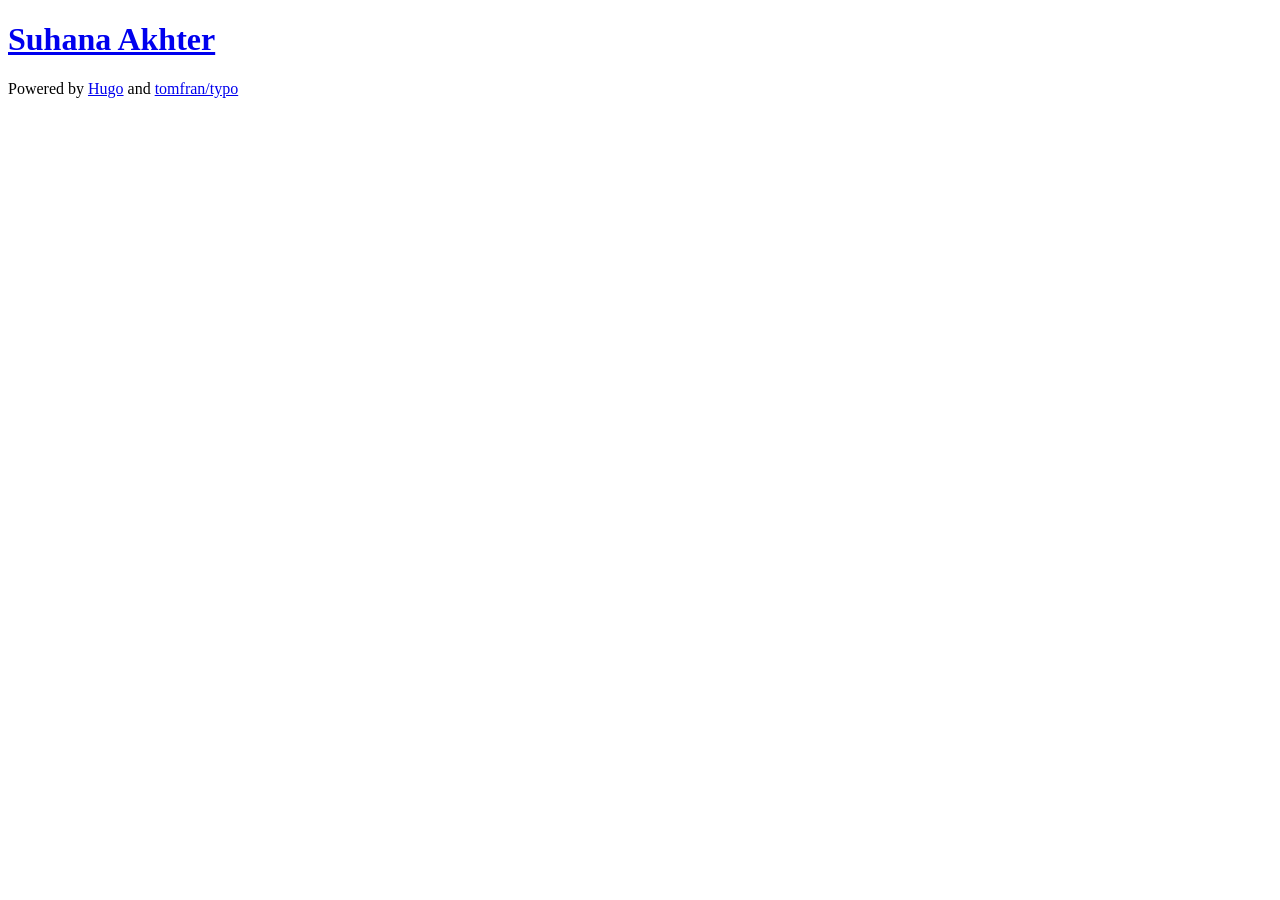
==== public/index.html @ 9b9d2e80 "Initial site" ====
<!DOCTYPE html>
<html lang="en-us"
  dir="ltr">

<head><script src="/livereload.js?mindelay=10&amp;v=2&amp;port=1313&amp;path=livereload" data-no-instant defer></script>
  <meta charset="utf-8">
<meta name="viewport" content="width=device-width">








    






<link rel="icon" type="image/ico" href="http://localhost:1313/favicon.ico">
<link rel="icon" type="image/png" sizes="16x16" href="http://localhost:1313/favicon-16x16.png">
<link rel="icon" type="image/png" sizes="32x32" href="http://localhost:1313/favicon-32x32.png">
<link rel="icon" type="image/png" sizes="192x192" href="http://localhost:1313/android-chrome-192x192.png">
<link rel="apple-touch-icon" sizes="180x180" href="http://localhost:1313/apple-touch-icon.png">

<link rel="alternate" type="application/rss+xml" href="http://localhost:1313/index.xml" title="Suhana Akhter">
<meta name="description" content=""/>



<title>
    
    Suhana Akhter
    
</title>

<link rel="canonical" href="http://localhost:1313/"/>

<meta property="og:url" content="http://localhost:1313/">
  <meta property="og:site_name" content="Suhana Akhter">
  <meta property="og:title" content="Home">
  <meta property="og:locale" content="en_us">
  <meta property="og:type" content="website">












<link rel="stylesheet" href="/assets/combined.min.3b167c51eaff9674e118d04a2176a278c4903ef19c67c651c6eb0e6cb7b6145f.css" media="all">











    




	<meta name="generator" content="Hugo 0.170.1">
</head>



<body class="auto">

  <div class="content">
    <header>
      

<div class="header">

    

    <h1 class="header-title">
        <a href="http://localhost:1313/">Suhana Akhter</a>
    </h1>

    <div class="header-menu">
        

        
    </div>

    

</div>

    </header>

    <main class="main">
      














</div>


    </main>
  </div>

  
  





    




  <footer>
    

    
    





    




    
    <p>Powered by
        <a href="https://gohugo.io/">Hugo</a>
        and
        <a href="https://github.com/tomfran/typo">tomfran/typo</a>
    </p>
    
    
    


  </footer>

  
</body>

<script defer src="/js/copy-code.js"></script>
</html>
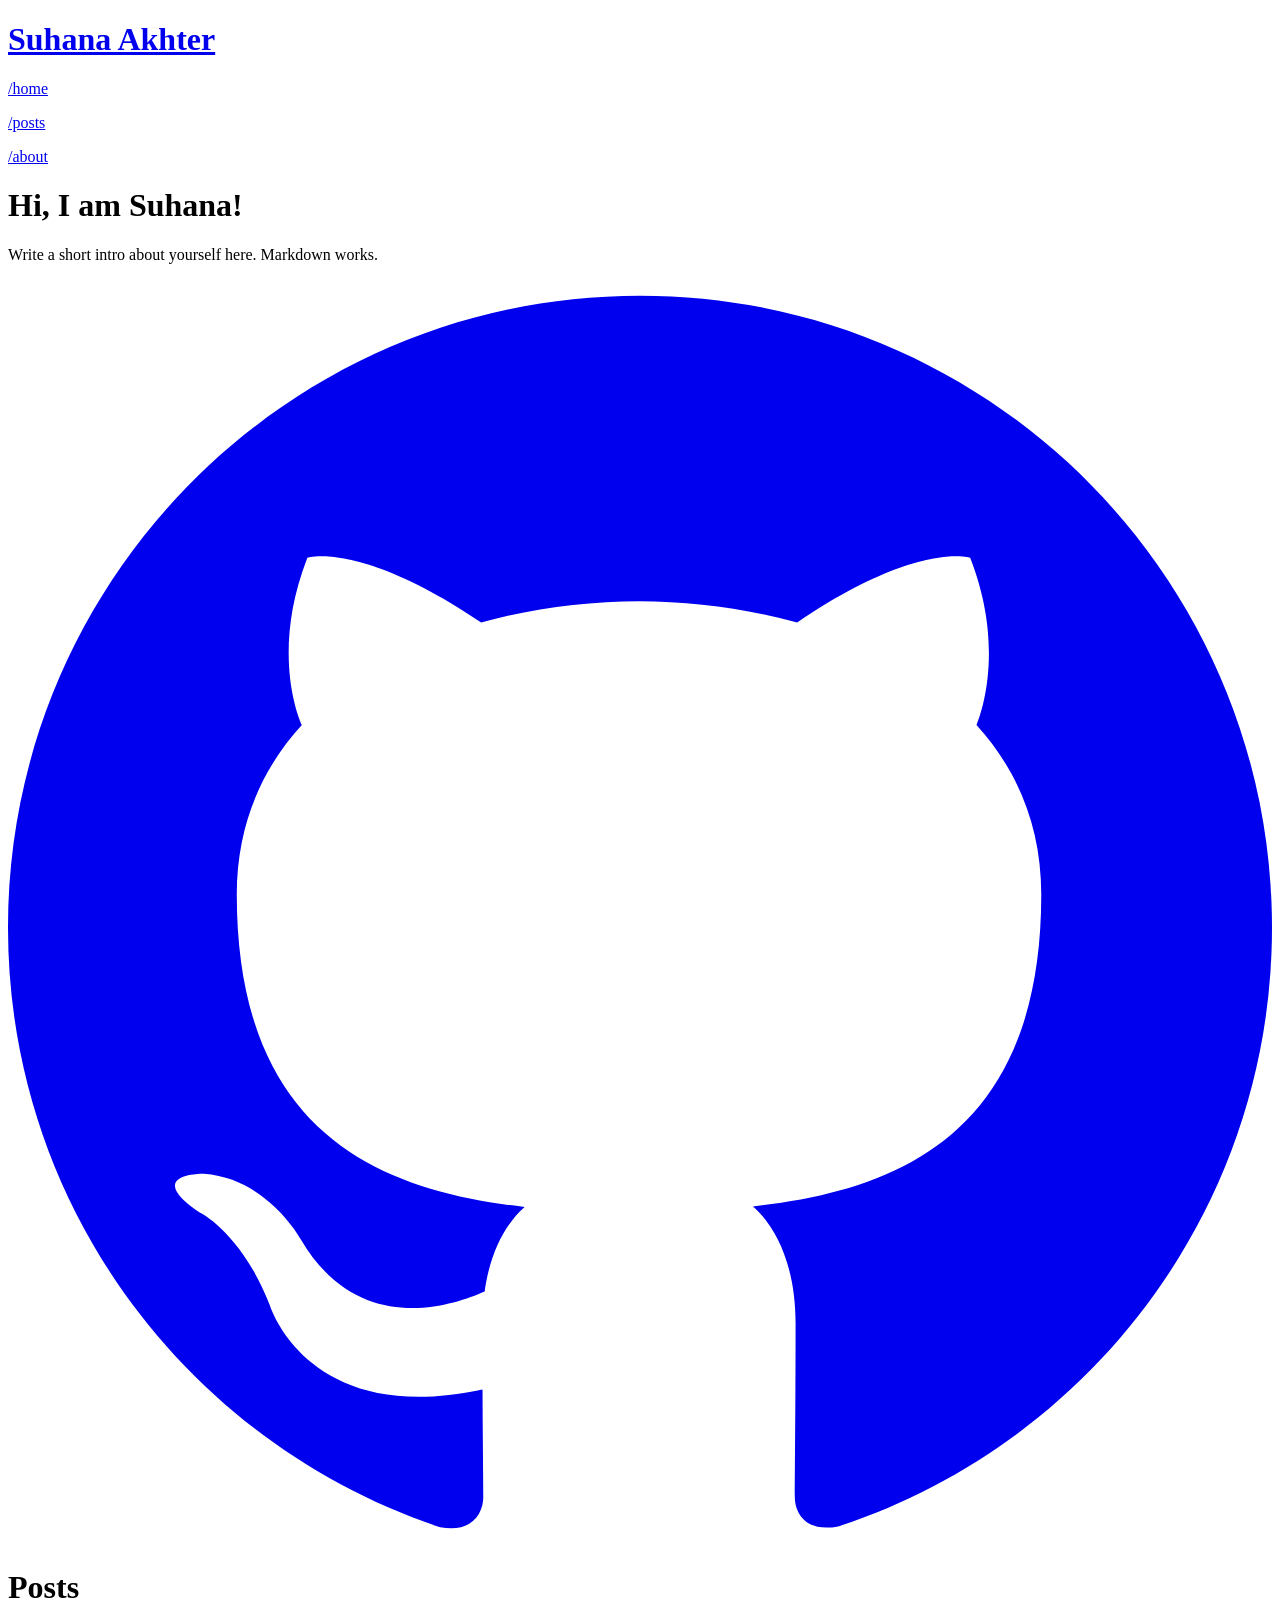
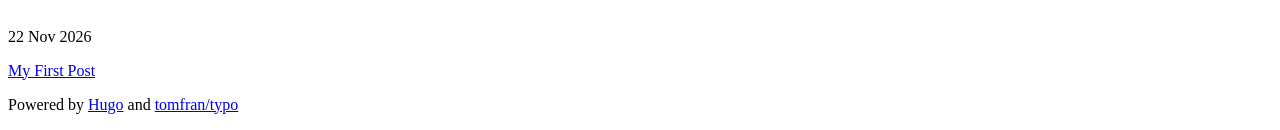
==== commit 9b054c12: "Add content and deploy workflow" ====
--- a/public/index.html
+++ b/public/index.html
@@ -27,7 +27,7 @@
 <link rel="apple-touch-icon" sizes="180x180" href="http://localhost:1313/apple-touch-icon.png">
 
 <link rel="alternate" type="application/rss+xml" href="http://localhost:1313/index.xml" title="Suhana Akhter">
-<meta name="description" content=""/>
+<meta name="description" content="Suhana Akhter&#39;s personal website"/>
 
 
 
@@ -42,6 +42,7 @@
 <meta property="og:url" content="http://localhost:1313/">
   <meta property="og:site_name" content="Suhana Akhter">
   <meta property="og:title" content="Home">
+  <meta property="og:description" content="Suhana Akhter&#39;s personal website">
   <meta property="og:locale" content="en_us">
   <meta property="og:type" content="website">
 
@@ -78,7 +79,7 @@
 
 
 
-<body class="auto">
+<body >
 
   <div class="content">
     <header>
@@ -96,6 +97,32 @@
         
 
         
+        
+
+        <p
+            class="small  bold ">
+            <a href="/" >
+                /home
+            </a>
+        </p>
+        
+
+        <p
+            class="small ">
+            <a href="/posts" >
+                /posts
+            </a>
+        </p>
+        
+
+        <p
+            class="small ">
+            <a href="/about" >
+                /about
+            </a>
+        </p>
+        
+        
     </div>
 
     
@@ -112,14 +139,69 @@
 
 
 
-
-
-
-
-
-
-
-
+<div class="intro">
+    
+    <h1>Hi, I am Suhana!</h1>
+    
+
+    
+    <p>Write a short intro about yourself here. Markdown works.</p>
+    
+</div>
+
+
+
+
+
+<div class="social-icons">
+    <a href="https://github.com/SuhanaAkhter" target="_blank"
+        rel="noopener noreferrer me"
+        title="Github">
+        <svg role="img" fill="currentColor" viewBox="0 0 24 24" xmlns="http://www.w3.org/2000/svg"><title>GitHub</title><path d="M12 .297c-6.63 0-12 5.373-12 12 0 5.303 3.438 9.8 8.205 11.385.6.113.82-.258.82-.577 0-.285-.01-1.04-.015-2.04-3.338.724-4.042-1.61-4.042-1.61C4.422 18.07 3.633 17.7 3.633 17.7c-1.087-.744.084-.729.084-.729 1.205.084 1.838 1.236 1.838 1.236 1.07 1.835 2.809 1.305 3.495.998.108-.776.417-1.305.76-1.605-2.665-.3-5.466-1.332-5.466-5.93 0-1.31.465-2.38 1.235-3.22-.135-.303-.54-1.523.105-3.176 0 0 1.005-.322 3.3 1.23.96-.267 1.98-.399 3-.405 1.02.006 2.04.138 3 .405 2.28-1.552 3.285-1.23 3.285-1.23.645 1.653.24 2.873.12 3.176.765.84 1.23 1.91 1.23 3.22 0 4.61-2.805 5.625-5.475 5.92.42.36.81 1.096.81 2.22 0 1.606-.015 2.896-.015 3.286 0 .315.21.69.825.57C20.565 22.092 24 17.592 24 12.297c0-6.627-5.373-12-12-12"/></svg>
+    </a>
+</div>
+
+
+
+
+
+
+<div class="list-container">
+    
+    <h1> Posts </h1>
+    
+
+    
+
+    
+    
+
+    
+
+    
+    <div class="post-line">
+
+    
+
+    
+        <p class="line-date">22 Nov 2026 </p>
+    
+
+    <div>
+        <p class="line-title">
+            <a href="/posts/my-first-post/">
+                My First Post
+            </a>
+        </p>
+
+        
+    </div>
+</div>
+    
+
+    
+
+    
 </div>
 
 
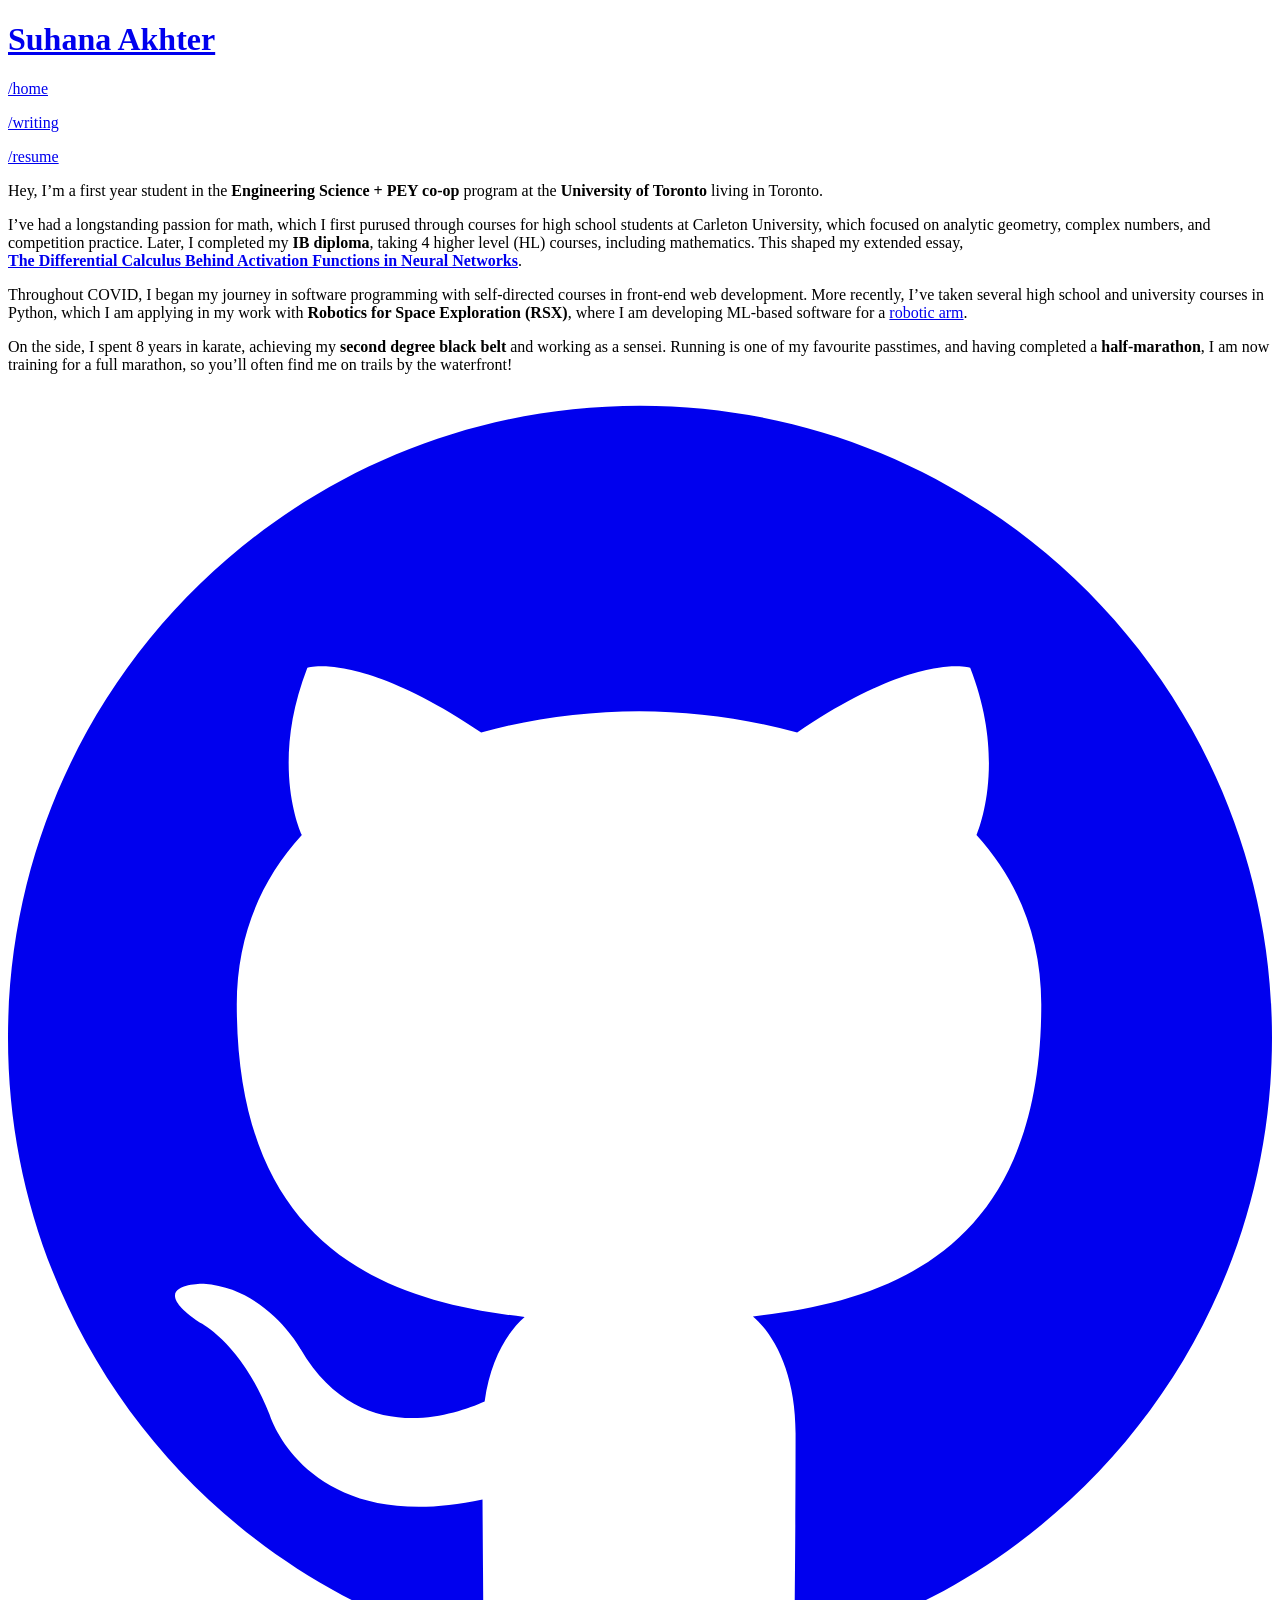
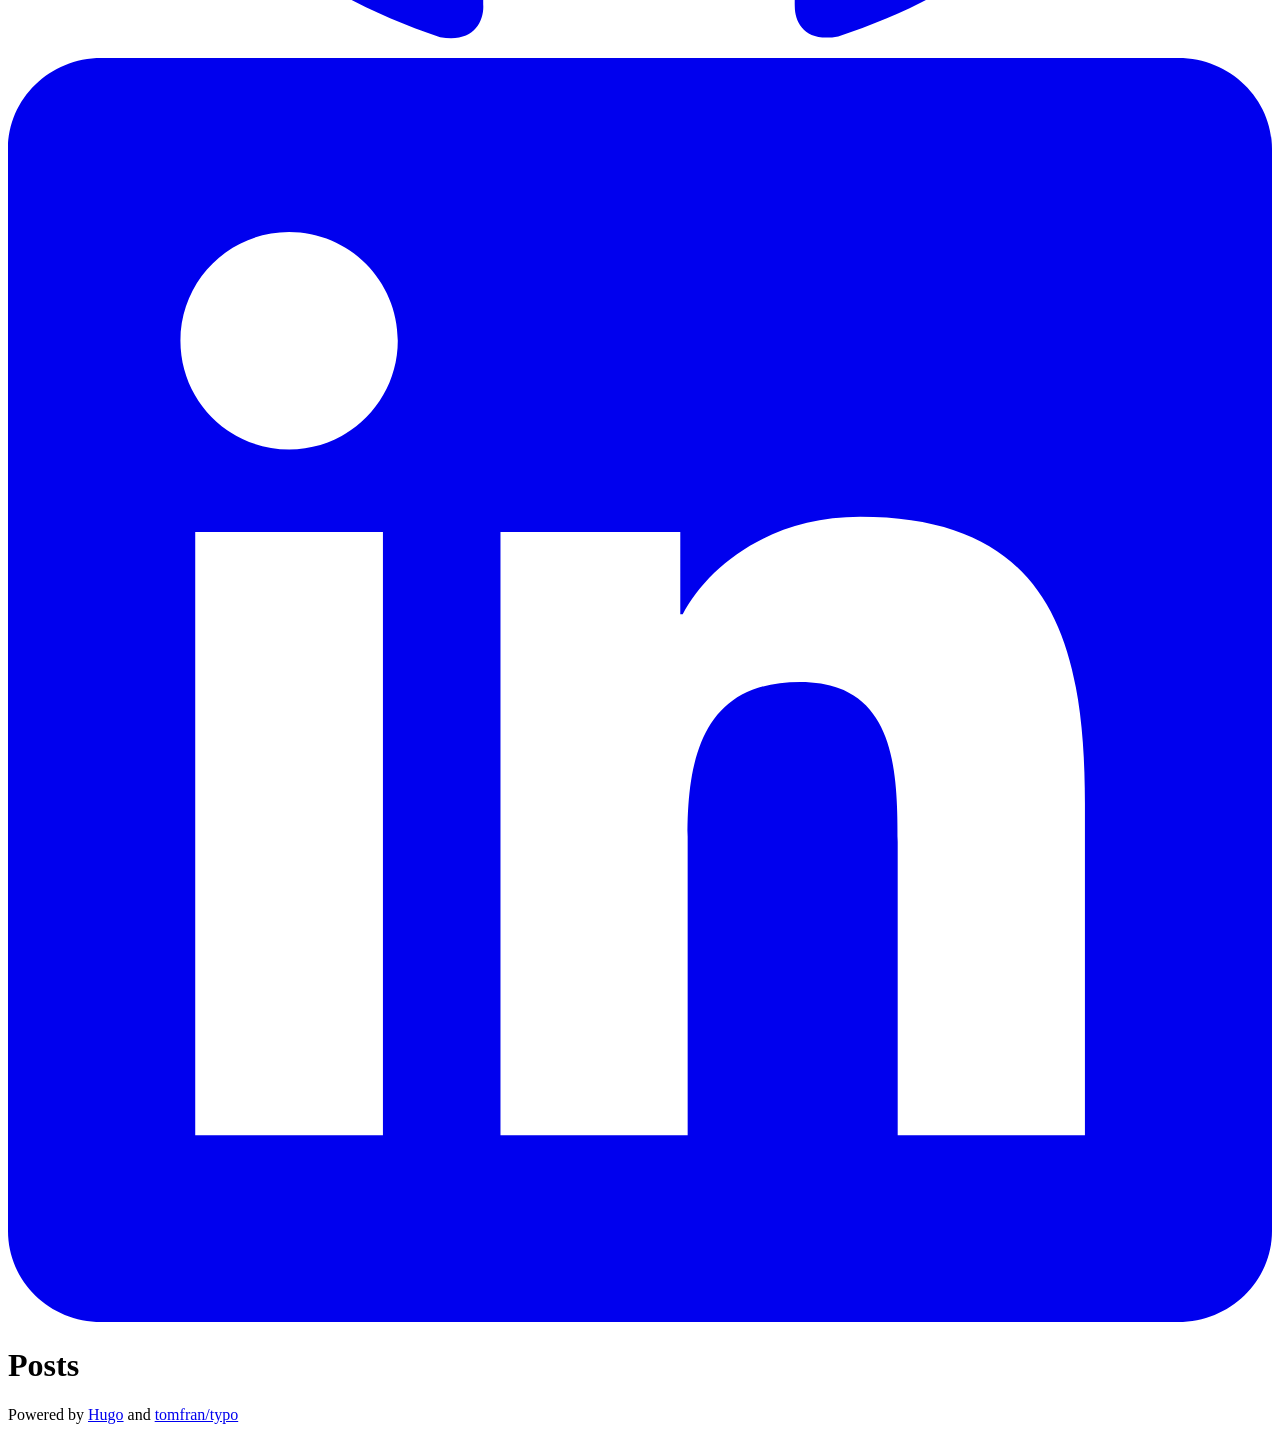
==== commit ffd35cb5: "Updated personal description and added EE + resume as links." ====
--- a/public/index.html
+++ b/public/index.html
@@ -27,7 +27,7 @@
 <link rel="apple-touch-icon" sizes="180x180" href="http://localhost:1313/apple-touch-icon.png">
 
 <link rel="alternate" type="application/rss+xml" href="http://localhost:1313/index.xml" title="Suhana Akhter">
-<meta name="description" content="Suhana Akhter&#39;s personal website"/>
+<meta name="description" content="Suhana Akhter&#39;s Personal Website"/>
 
 
 
@@ -42,7 +42,7 @@
 <meta property="og:url" content="http://localhost:1313/">
   <meta property="og:site_name" content="Suhana Akhter">
   <meta property="og:title" content="Home">
-  <meta property="og:description" content="Suhana Akhter&#39;s personal website">
+  <meta property="og:description" content="Suhana Akhter&#39;s Personal Website">
   <meta property="og:locale" content="en_us">
   <meta property="og:type" content="website">
 
@@ -109,16 +109,16 @@
 
         <p
             class="small ">
-            <a href="/posts" >
-                /posts
+            <a href="/writing" >
+                /writing
             </a>
         </p>
         
 
         <p
             class="small ">
-            <a href="/about" >
-                /about
+            <a href="/files/resume.pdf" target="_blank" rel="noopener noreferrer" >
+                /resume
             </a>
         </p>
         
@@ -141,11 +141,19 @@
 
 <div class="intro">
     
-    <h1>Hi, I am Suhana!</h1>
-    
-
-    
-    <p>Write a short intro about yourself here. Markdown works.</p>
+
+    
+    <p><p>Hey, I&rsquo;m a first year student in the <b>Engineering Science + PEY co-op</b> program at the <b>University of Toronto</b> living in Toronto.</p>
+<p>I&rsquo;ve had a longstanding passion for math, which I first purused through courses for high school students at Carleton University, which focused on analytic geometry,
+complex numbers, and competition practice. Later, I completed my <b>IB diploma</b>, taking 4 higher level (HL) courses, including mathematics. This shaped my extended essay,<br>
+<a href = "/files/extended-essay.pdf" target="_blank" rel="noopener"><b>The Differential Calculus Behind Activation Functions in Neural Networks</b></a>.</p>
+<p>Throughout COVID, I began my journey in software programming with self-directed courses in front-end web development. More recently, I&rsquo;ve taken several high school and
+university courses in Python, which I am applying in my work with <b>Robotics for Space Exploration (RSX)</b>, where I am developing ML-based software for a
+<a href = "https://github.com/rsx-utoronto/rsx_arm" target="_blank" rel="noopener">robotic arm</a>.</p>
+<p>On the side, I spent 8 years in karate, achieving my <b>second degree black belt</b> and working as a sensei.
+Running is one of my favourite passtimes, and having completed a <b>half-marathon</b>, I am now training for a full marathon,
+so you&rsquo;ll often find me on trails by the waterfront!</p>
+</p>
     
 </div>
 
@@ -159,6 +167,11 @@
         title="Github">
         <svg role="img" fill="currentColor" viewBox="0 0 24 24" xmlns="http://www.w3.org/2000/svg"><title>GitHub</title><path d="M12 .297c-6.63 0-12 5.373-12 12 0 5.303 3.438 9.8 8.205 11.385.6.113.82-.258.82-.577 0-.285-.01-1.04-.015-2.04-3.338.724-4.042-1.61-4.042-1.61C4.422 18.07 3.633 17.7 3.633 17.7c-1.087-.744.084-.729.084-.729 1.205.084 1.838 1.236 1.838 1.236 1.07 1.835 2.809 1.305 3.495.998.108-.776.417-1.305.76-1.605-2.665-.3-5.466-1.332-5.466-5.93 0-1.31.465-2.38 1.235-3.22-.135-.303-.54-1.523.105-3.176 0 0 1.005-.322 3.3 1.23.96-.267 1.98-.399 3-.405 1.02.006 2.04.138 3 .405 2.28-1.552 3.285-1.23 3.285-1.23.645 1.653.24 2.873.12 3.176.765.84 1.23 1.91 1.23 3.22 0 4.61-2.805 5.625-5.475 5.92.42.36.81 1.096.81 2.22 0 1.606-.015 2.896-.015 3.286 0 .315.21.69.825.57C20.565 22.092 24 17.592 24 12.297c0-6.627-5.373-12-12-12"/></svg>
     </a>
+    <a href="https://www.linkedin.com/in/suhana-akhter" target="_blank"
+        rel="noopener noreferrer me"
+        title="Linkedin">
+        <svg role="img" fill="currentColor" viewBox="0 0 24 24" xmlns="http://www.w3.org/2000/svg"><title>LinkedIn</title><path d="M20.447 20.452h-3.554v-5.569c0-1.328-.027-3.037-1.852-3.037-1.853 0-2.136 1.445-2.136 2.939v5.667H9.351V9h3.414v1.561h.046c.477-.9 1.637-1.85 3.37-1.85 3.601 0 4.267 2.37 4.267 5.455v6.286zM5.337 7.433c-1.144 0-2.063-.926-2.063-2.065 0-1.138.92-2.063 2.063-2.063 1.14 0 2.064.925 2.064 2.063 0 1.139-.925 2.065-2.064 2.065zm1.782 13.019H3.555V9h3.564v11.452zM22.225 0H1.771C.792 0 0 .774 0 1.729v20.542C0 23.227.792 24 1.771 24h20.451C23.2 24 24 23.227 24 22.271V1.729C24 .774 23.2 0 22.222 0h.003z"/></svg>
+    </a>
 </div>
 
 
@@ -178,25 +191,6 @@
 
     
 
-    
-    <div class="post-line">
-
-    
-
-    
-        <p class="line-date">22 Nov 2026 </p>
-    
-
-    <div>
-        <p class="line-title">
-            <a href="/posts/my-first-post/">
-                My First Post
-            </a>
-        </p>
-
-        
-    </div>
-</div>
     
 
     
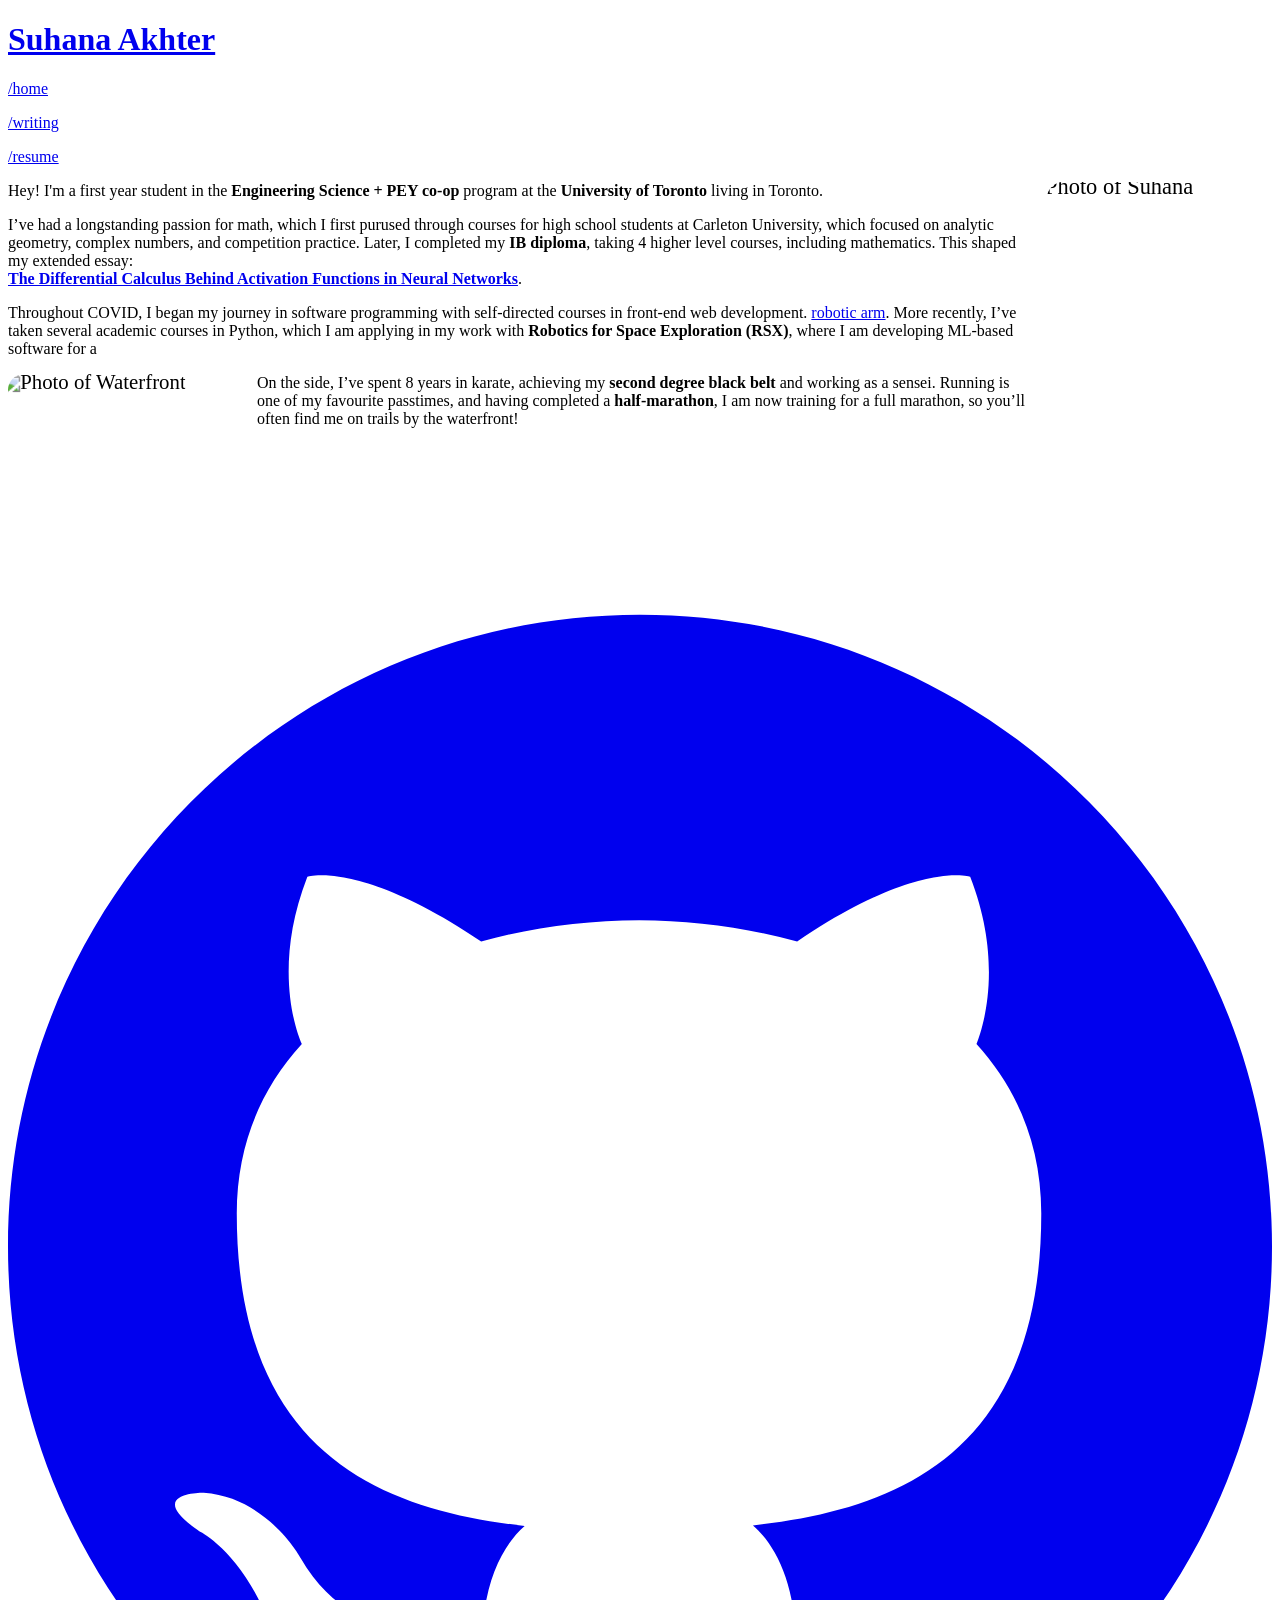
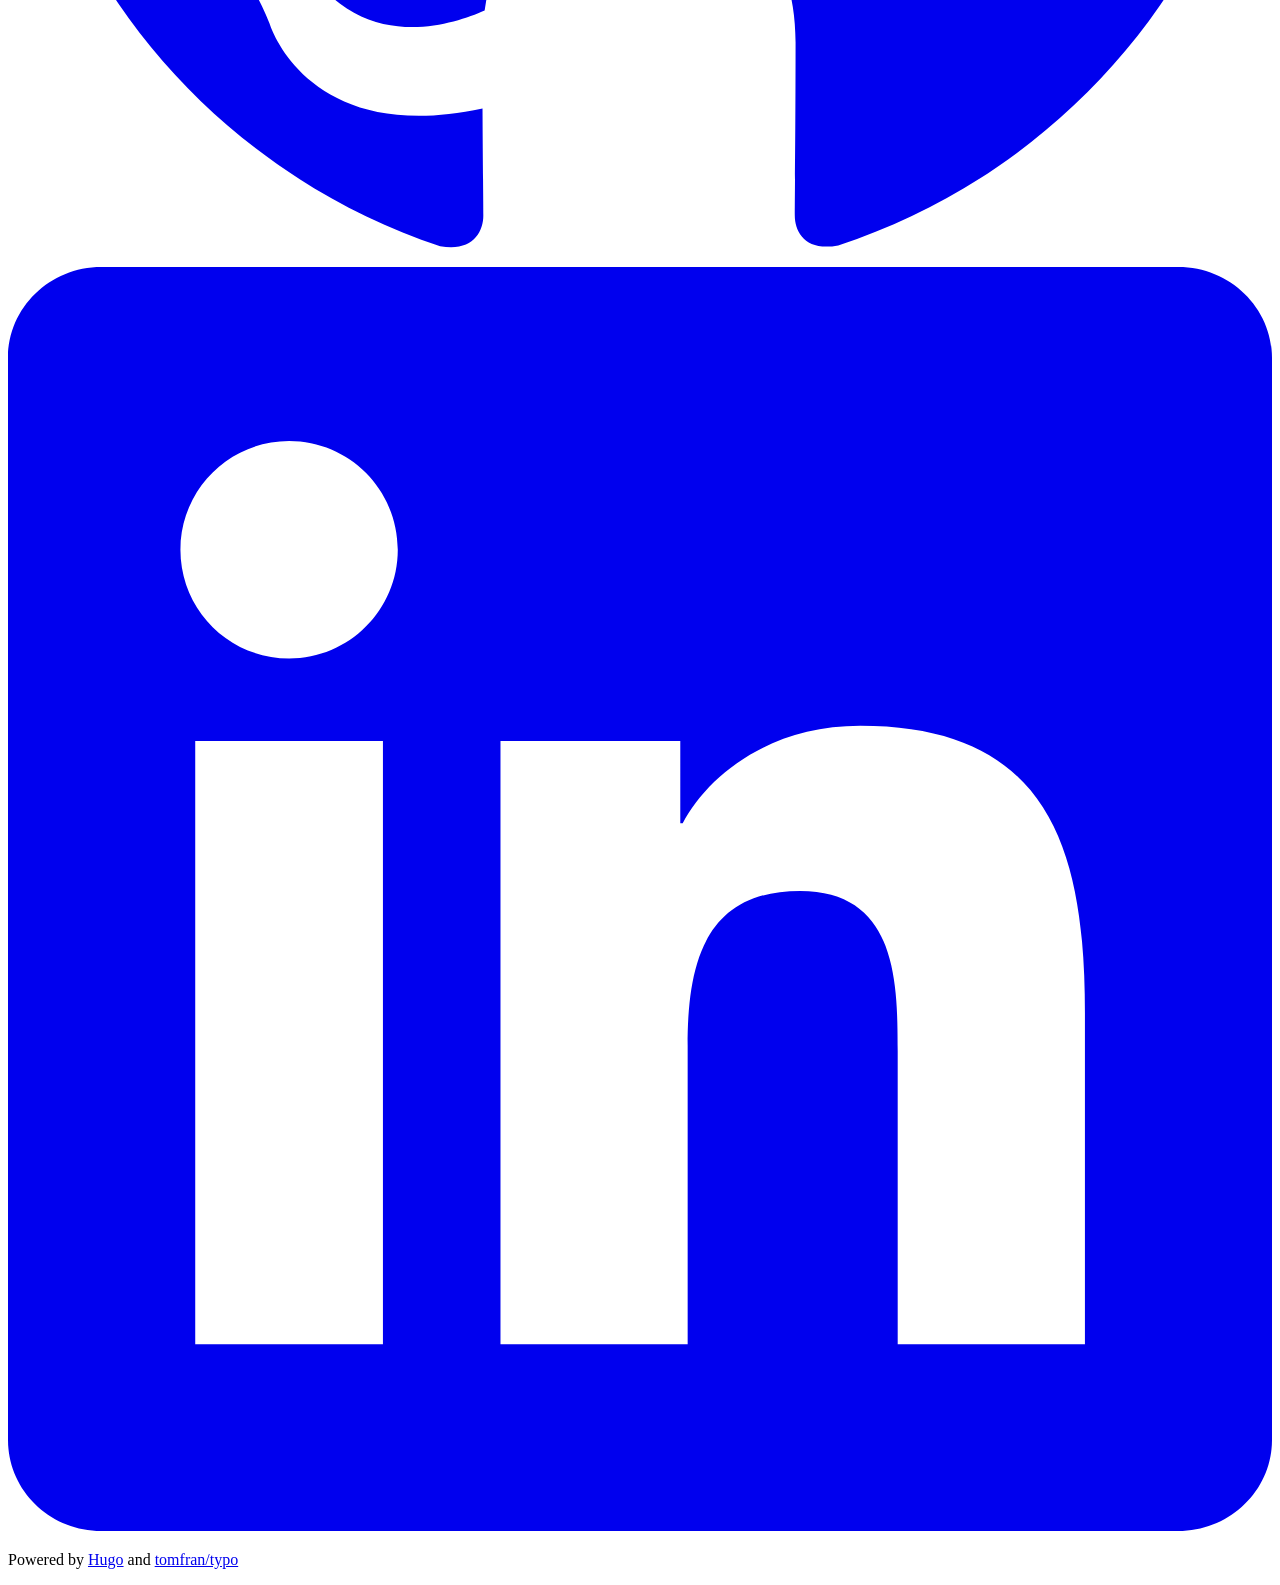
==== commit 992dd1e4: "Cleaned up the homepage + added photos." ====
--- a/public/index.html
+++ b/public/index.html
@@ -143,14 +143,20 @@
     
 
     
-    <p><p>Hey, I&rsquo;m a first year student in the <b>Engineering Science + PEY co-op</b> program at the <b>University of Toronto</b> living in Toronto.</p>
+    <p><div style="float: right; width: 225px; height: 225px; overflow: hidden; border-radius: 16px; margin: 0 0 1rem 1rem;">
+  <img src="/images/me.jpeg" alt="Photo of Suhana" style="width: 100%; height: 100%; object-fit: cover; transform: scale(1.4); transform-origin: 50% 100%;">
+</div>
+Hey! I'm a first year student in the <b>Engineering Science + PEY co-op</b> program at the <b>University of Toronto</b> living in Toronto. 
 <p>I&rsquo;ve had a longstanding passion for math, which I first purused through courses for high school students at Carleton University, which focused on analytic geometry,
-complex numbers, and competition practice. Later, I completed my <b>IB diploma</b>, taking 4 higher level (HL) courses, including mathematics. This shaped my extended essay,<br>
+complex numbers, and competition practice. Later, I completed my <b>IB diploma</b>, taking 4 higher level courses, including mathematics. This shaped my extended essay:<br>
 <a href = "/files/extended-essay.pdf" target="_blank" rel="noopener"><b>The Differential Calculus Behind Activation Functions in Neural Networks</b></a>.</p>
-<p>Throughout COVID, I began my journey in software programming with self-directed courses in front-end web development. More recently, I&rsquo;ve taken several high school and
-university courses in Python, which I am applying in my work with <b>Robotics for Space Exploration (RSX)</b>, where I am developing ML-based software for a
-<a href = "https://github.com/rsx-utoronto/rsx_arm" target="_blank" rel="noopener">robotic arm</a>.</p>
-<p>On the side, I spent 8 years in karate, achieving my <b>second degree black belt</b> and working as a sensei.
+<p>Throughout COVID, I began my journey in software programming with self-directed courses in front-end web development.
+<a href = "https://github.com/rsx-utoronto/rsx_arm" target="_blank" rel="noopener">robotic arm</a>.
+More recently, I&rsquo;ve taken several academic courses in Python, which I am applying in my work with <b>Robotics for Space Exploration (RSX)</b>, where I am developing ML-based software for a</p>
+<div style="float: left; width: 225px; height: 225px; overflow: hidden; border-radius: 16px; margin: 0 1.5rem 0 0;">
+  <img src="/images/waterfront.jpeg" alt="Photo of Waterfront" style="width: 100%; height: 100%; object-fit: cover; transform: scale(1.3); transform-origin: 20% 50%;">
+</div>
+<p>On the side, I&rsquo;ve spent 8 years in karate, achieving my <b>second degree black belt</b> and working as a sensei.
 Running is one of my favourite passtimes, and having completed a <b>half-marathon</b>, I am now training for a full marathon,
 so you&rsquo;ll often find me on trails by the waterfront!</p>
 </p>
@@ -178,24 +184,6 @@
 
 
 
-
-<div class="list-container">
-    
-    <h1> Posts </h1>
-    
-
-    
-
-    
-    
-
-    
-
-    
-
-    
-
-    
 </div>
 
 
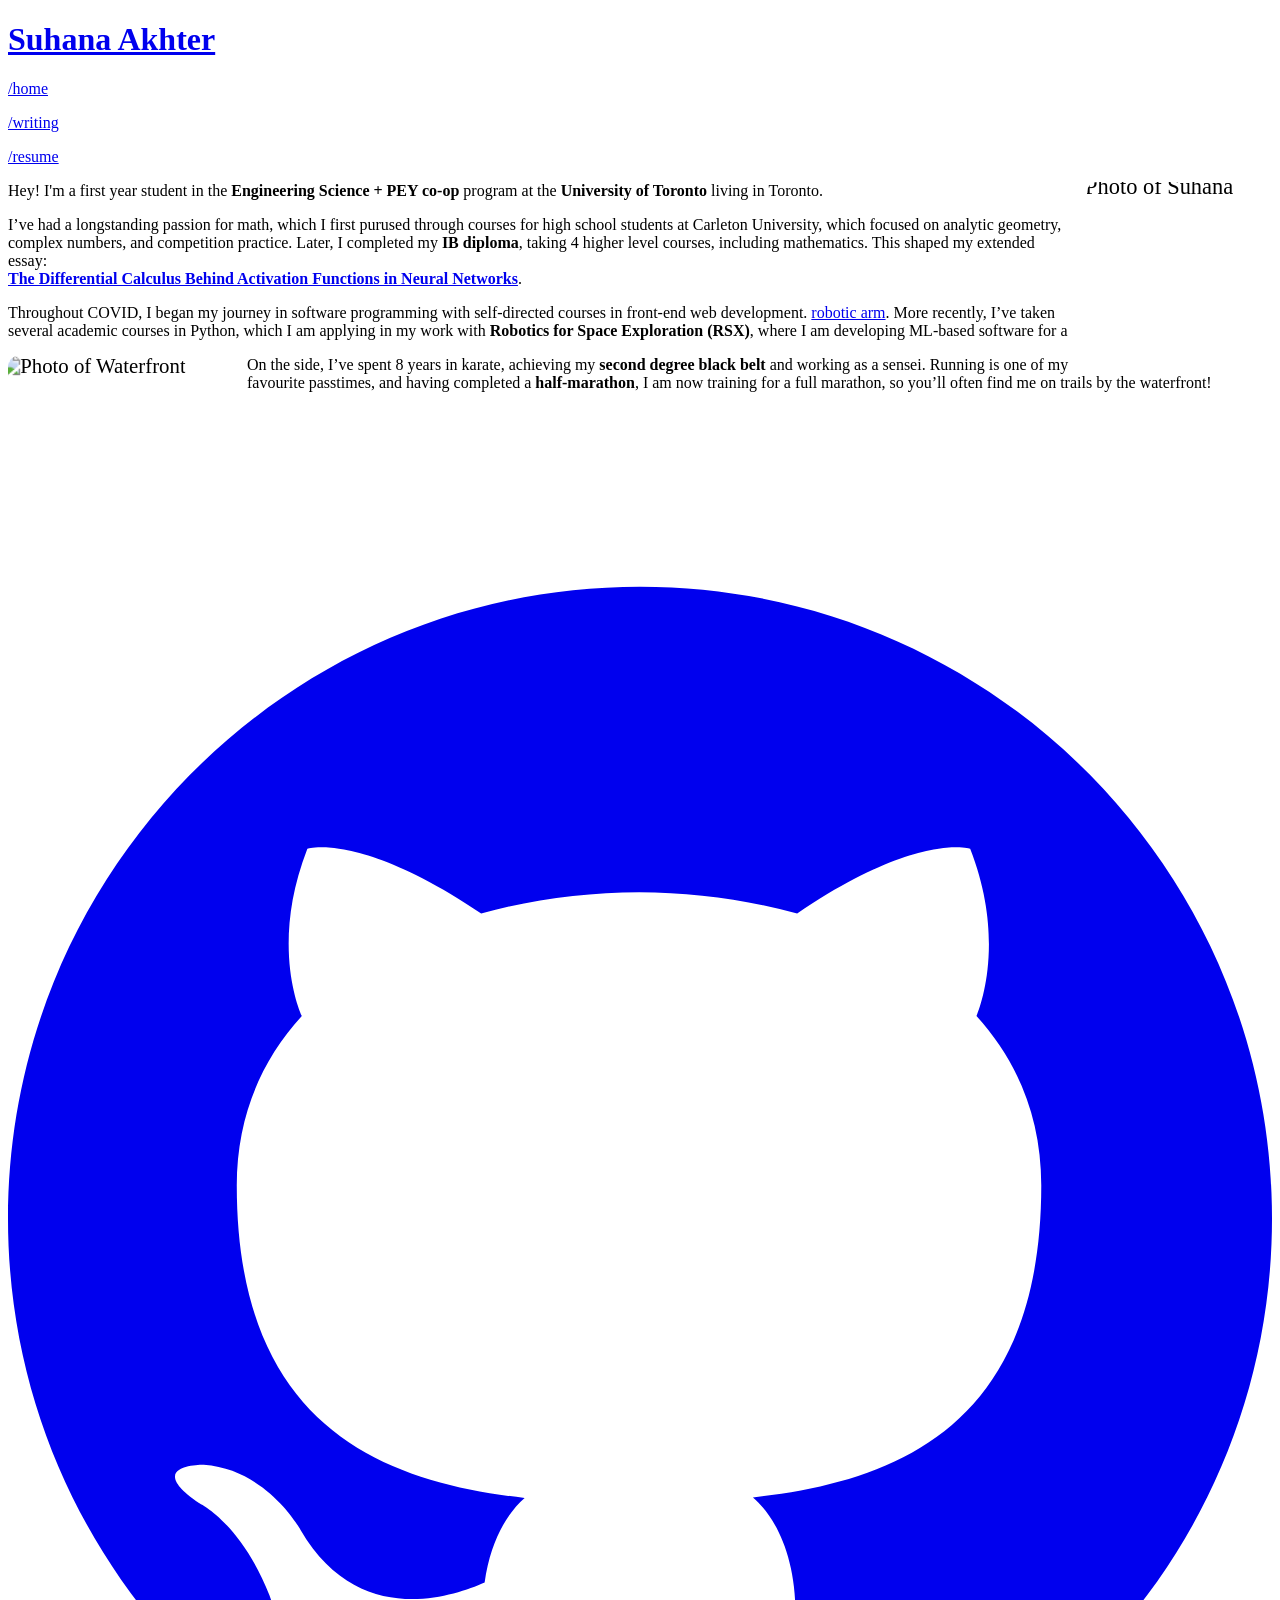
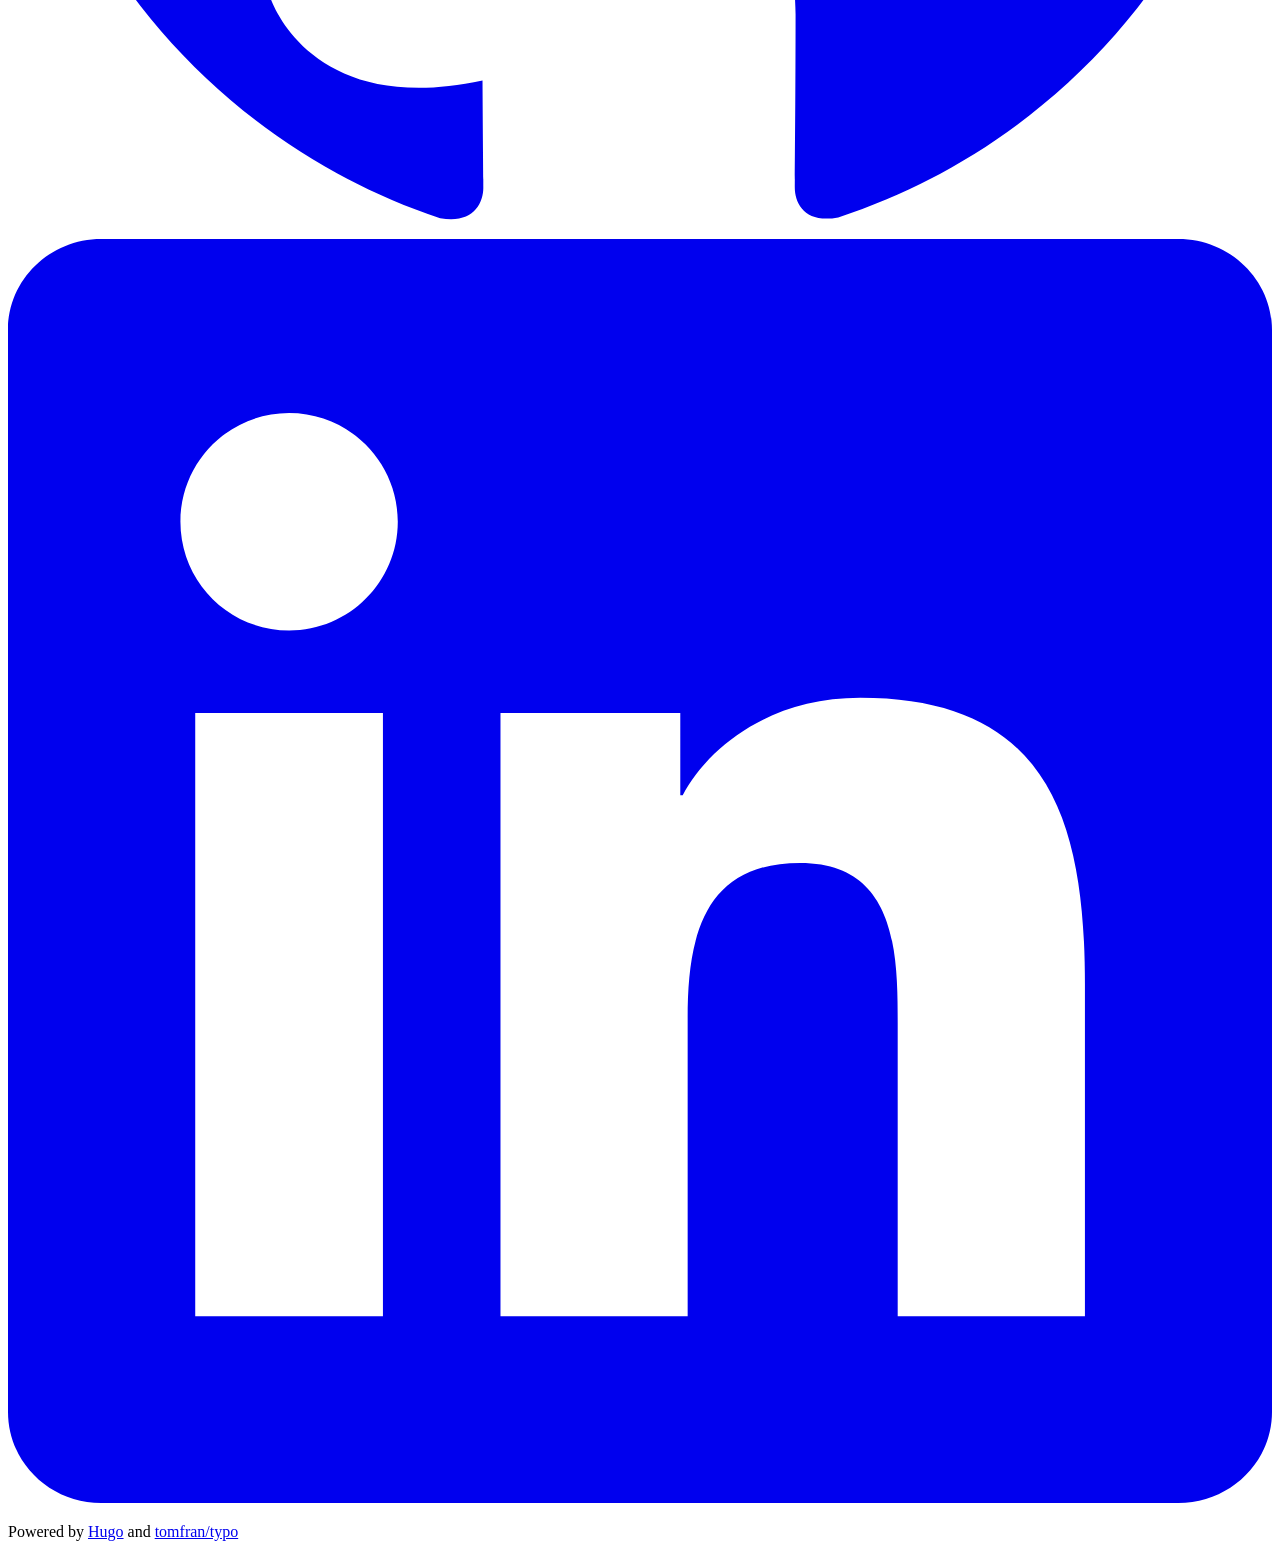
==== commit 70c46a04: "Changed image framing" ====
--- a/public/index.html
+++ b/public/index.html
@@ -143,7 +143,7 @@
     
 
     
-    <p><div style="float: right; width: 225px; height: 225px; overflow: hidden; border-radius: 16px; margin: 0 0 1rem 1rem;">
+    <p><div style="float: right; width: 185px; height: 185px; overflow: hidden; border-radius: 10px; margin: 0 0 0 1rem;">
   <img src="/images/me.jpeg" alt="Photo of Suhana" style="width: 100%; height: 100%; object-fit: cover; transform: scale(1.4); transform-origin: 50% 100%;">
 </div>
 Hey! I'm a first year student in the <b>Engineering Science + PEY co-op</b> program at the <b>University of Toronto</b> living in Toronto. 
@@ -153,8 +153,8 @@
 <p>Throughout COVID, I began my journey in software programming with self-directed courses in front-end web development.
 <a href = "https://github.com/rsx-utoronto/rsx_arm" target="_blank" rel="noopener">robotic arm</a>.
 More recently, I&rsquo;ve taken several academic courses in Python, which I am applying in my work with <b>Robotics for Space Exploration (RSX)</b>, where I am developing ML-based software for a</p>
-<div style="float: left; width: 225px; height: 225px; overflow: hidden; border-radius: 16px; margin: 0 1.5rem 0 0;">
-  <img src="/images/waterfront.jpeg" alt="Photo of Waterfront" style="width: 100%; height: 100%; object-fit: cover; transform: scale(1.3); transform-origin: 20% 50%;">
+<div style="float: left; width: 215px; height: 215px; overflow: hidden; border-radius: 10px; margin: 0 1.5rem 0 0;">
+  <img src="/images/waterfront.jpeg" alt="Photo of Waterfront" style="width: 100%; height: 100%; object-fit: cover; transform: scale(1.3); transform-origin: 20% 30%;">
 </div>
 <p>On the side, I&rsquo;ve spent 8 years in karate, achieving my <b>second degree black belt</b> and working as a sensei.
 Running is one of my favourite passtimes, and having completed a <b>half-marathon</b>, I am now training for a full marathon,
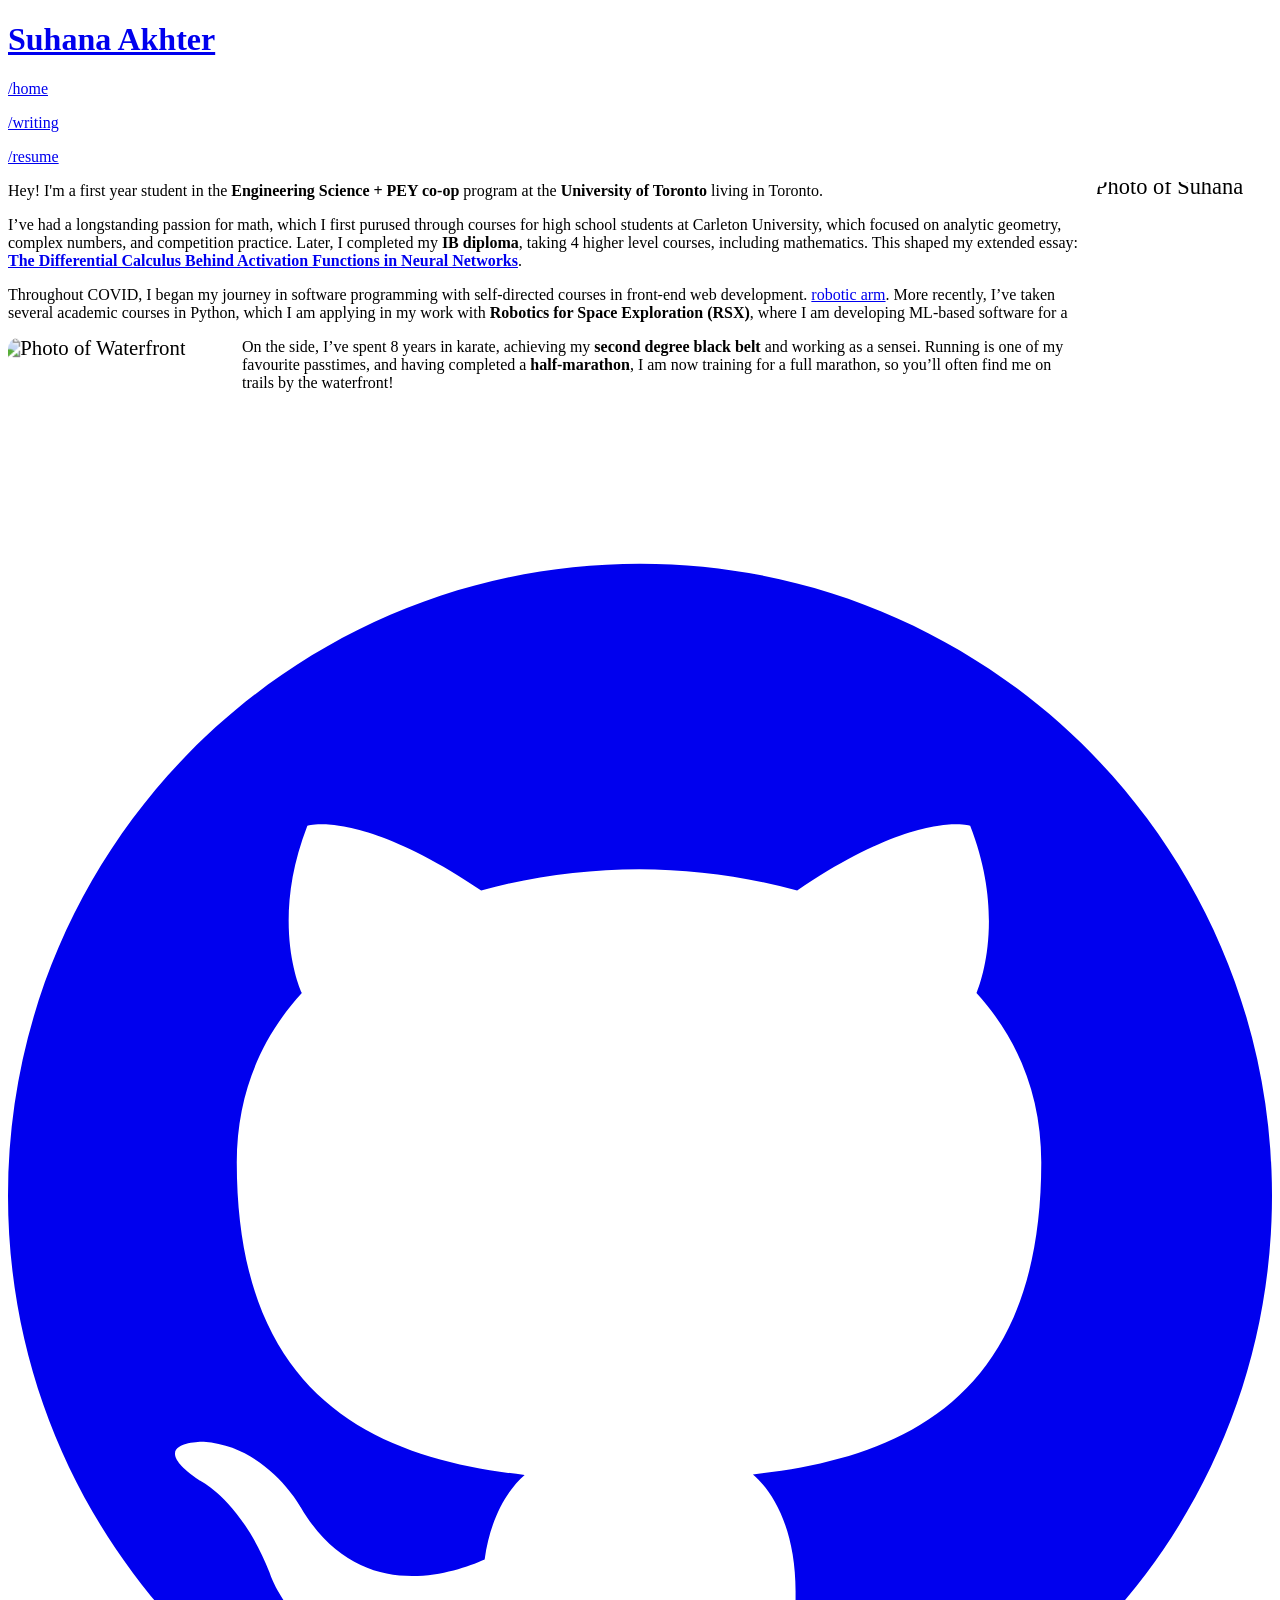
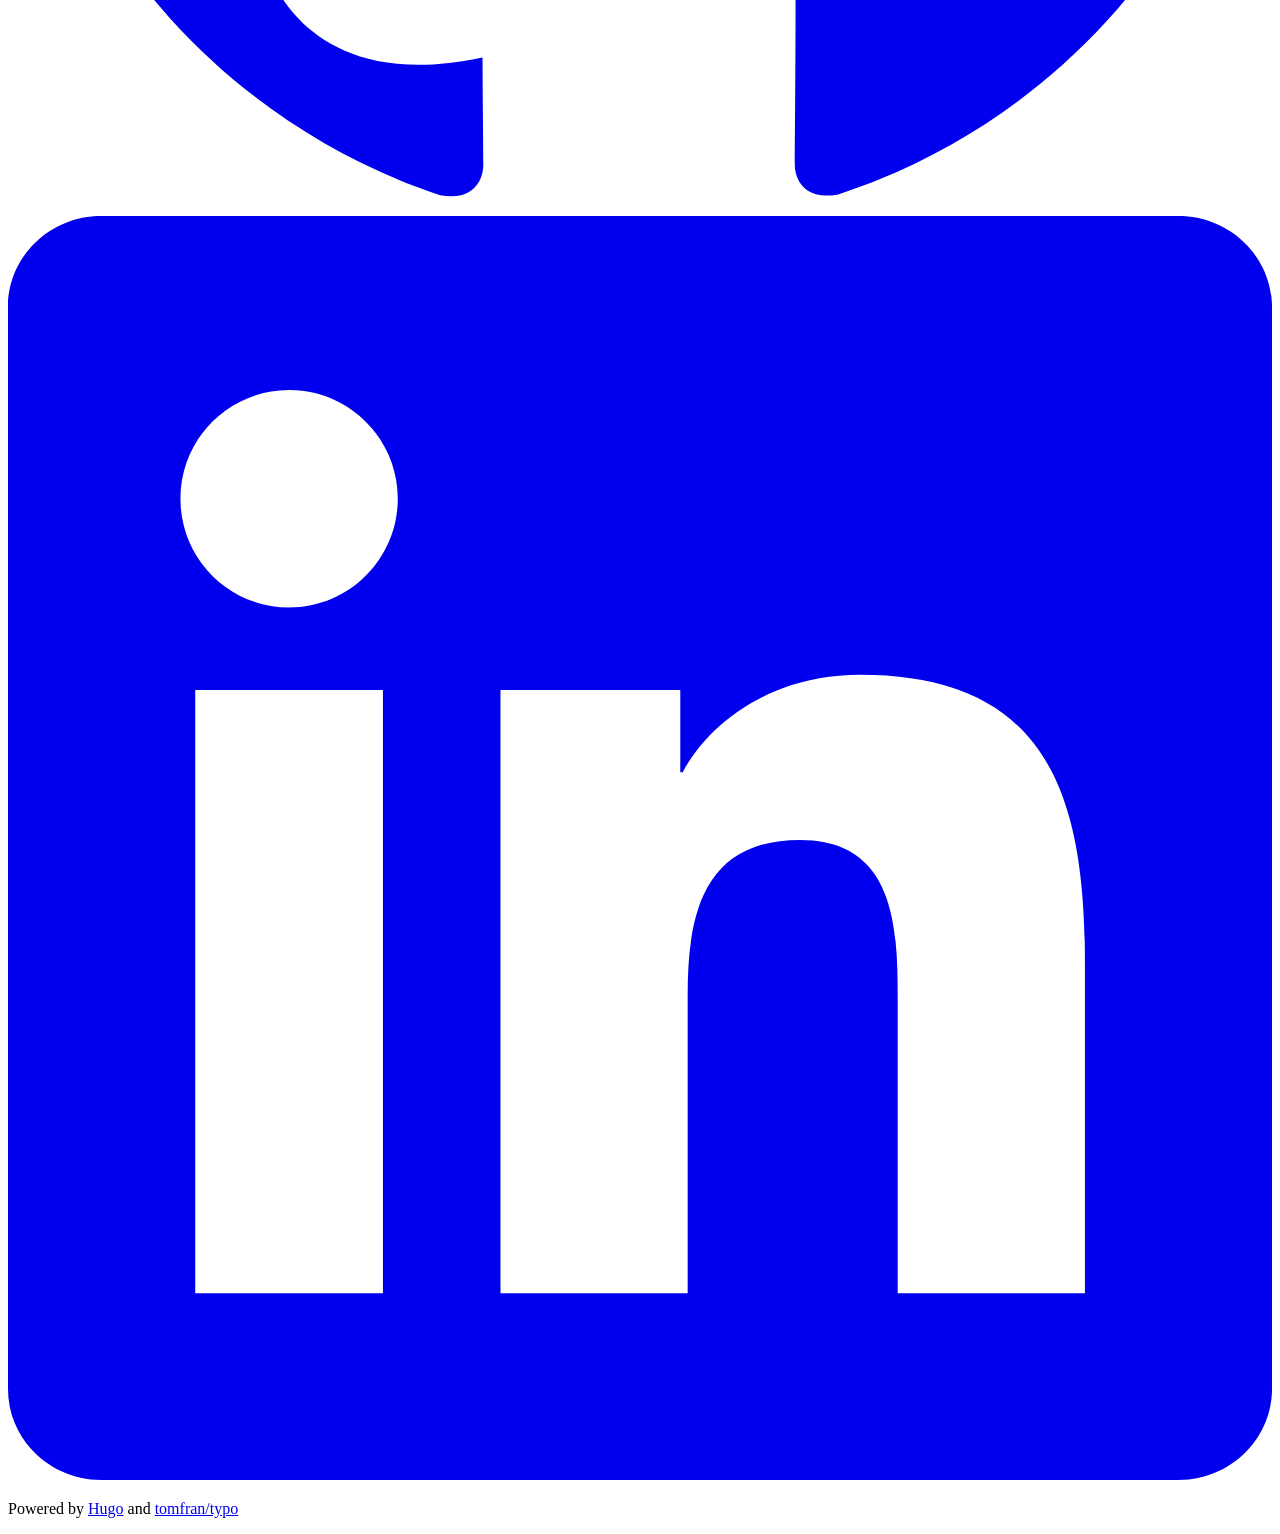
==== commit a5f1a054: "Changed image framing." ====
--- a/public/index.html
+++ b/public/index.html
@@ -143,7 +143,7 @@
     
 
     
-    <p><div style="float: right; width: 185px; height: 185px; overflow: hidden; border-radius: 10px; margin: 0 0 0 1rem;">
+    <p><div style="float: right; width: 175px; height: 175px; overflow: hidden; border-radius: 10px; margin: 0 0 0.25rem 1rem;">
   <img src="/images/me.jpeg" alt="Photo of Suhana" style="width: 100%; height: 100%; object-fit: cover; transform: scale(1.4); transform-origin: 50% 100%;">
 </div>
 Hey! I'm a first year student in the <b>Engineering Science + PEY co-op</b> program at the <b>University of Toronto</b> living in Toronto. 
@@ -153,7 +153,7 @@
 <p>Throughout COVID, I began my journey in software programming with self-directed courses in front-end web development.
 <a href = "https://github.com/rsx-utoronto/rsx_arm" target="_blank" rel="noopener">robotic arm</a>.
 More recently, I&rsquo;ve taken several academic courses in Python, which I am applying in my work with <b>Robotics for Space Exploration (RSX)</b>, where I am developing ML-based software for a</p>
-<div style="float: left; width: 215px; height: 215px; overflow: hidden; border-radius: 10px; margin: 0 1.5rem 0 0;">
+<div style="float: left; width: 210px; height: 210px; overflow: hidden; border-radius: 10px; margin: 0 1.5rem 0 0;">
   <img src="/images/waterfront.jpeg" alt="Photo of Waterfront" style="width: 100%; height: 100%; object-fit: cover; transform: scale(1.3); transform-origin: 20% 30%;">
 </div>
 <p>On the side, I&rsquo;ve spent 8 years in karate, achieving my <b>second degree black belt</b> and working as a sensei.
